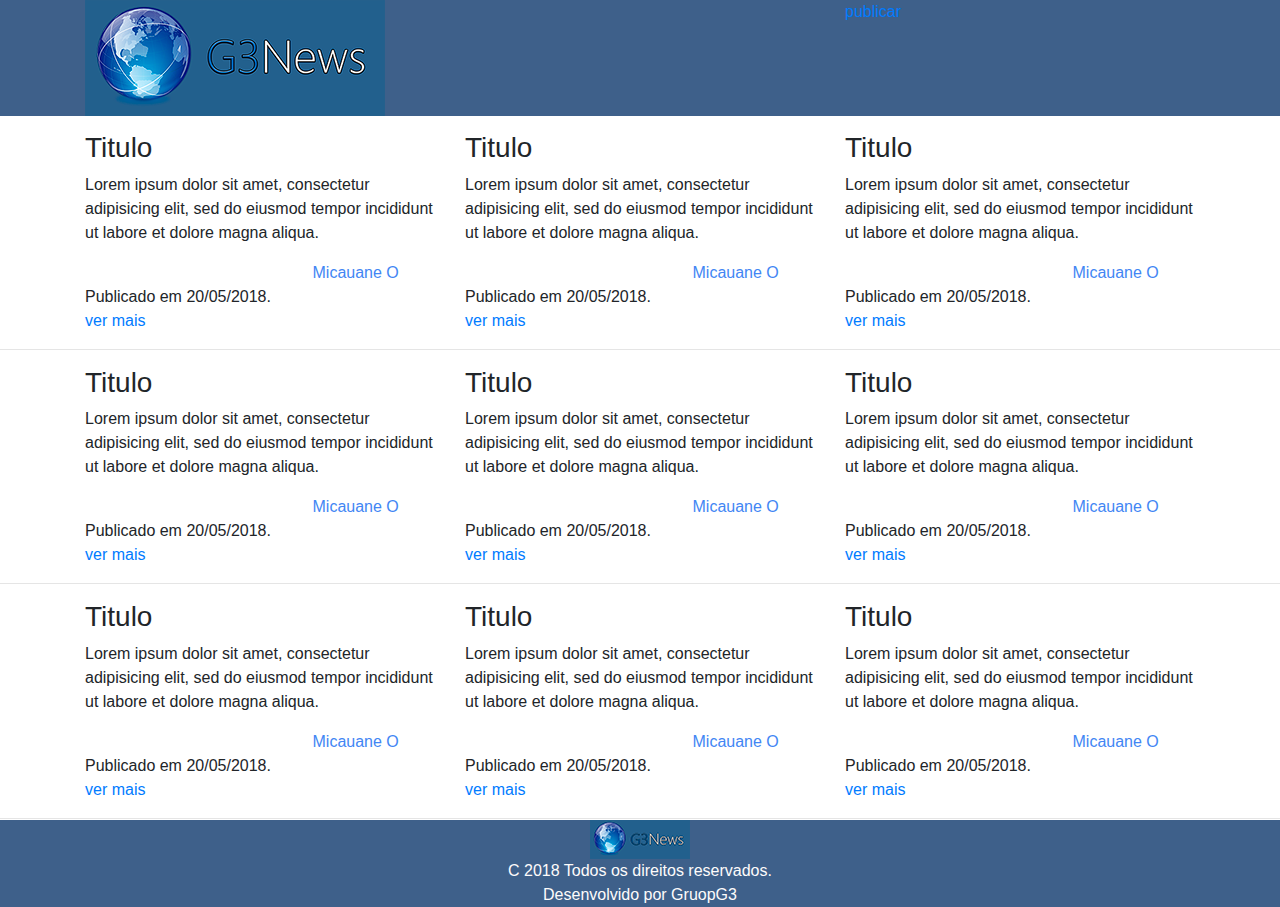
==== index.html @ 0d82b991 "Oii gente" ====
<!DOCTYPE html>
<html lang="pt-br">
  <head>
    <meta charset="utf-8">
    <link rel="stylesheet" href="css/style.css">
    <link rel="stylesheet" href="css/bootstrap.min.css">
    <title>TecNews</title>
  </head>
  <body>
    <div class="cabecalho">
        <div class="container">
          <div class="row">
        <div class="col-8">
          <img src="img/ideialogo1.png" alt="">
        </div>
        <div class="col-4">
          <a class="publicar" href="formulario.html">publicar</a>
        </div>
      </div>
      </div>
    </div>
    <div class="container">
      <div class="row">
        <div class="col">
          <h3>Titulo</h3>
          <p>Lorem ipsum dolor sit amet, consectetur adipisicing elit, sed do eiusmod tempor incididunt ut labore et dolore magna aliqua. </p>
          <span>Micauane O</span>
          <br>Publicado em 20/05/2018.
          <br> <a href="#">ver mais</a>
        </div>
        <div class="col">
          <h3>Titulo</h3>
          <p>Lorem ipsum dolor sit amet, consectetur adipisicing elit, sed do eiusmod tempor incididunt ut labore et dolore magna aliqua. </p>
          <span>Micauane O</span>
          <br>Publicado em 20/05/2018.
          <br> <a href="#">ver mais</a>
      </div>
      <div class="col">
        <h3>Titulo</h3>
        <p>Lorem ipsum dolor sit amet, consectetur adipisicing elit, sed do eiusmod tempor incididunt ut labore et dolore magna aliqua. </p>
        <span>Micauane O</span>
        <br>Publicado em 20/05/2018.
        <br> <a href="#">ver mais</a>
    </div>
    </div>
    </div>
    <hr>
    <div class="container">
      <div class="row">
        <div class="col">
          <h3>Titulo</h3>
          <p>Lorem ipsum dolor sit amet, consectetur adipisicing elit, sed do eiusmod tempor incididunt ut labore et dolore magna aliqua. </p>
          <span>Micauane O</span>
          <br>Publicado em 20/05/2018.
          <br> <a href="#">ver mais</a>
        </div>
        <div class="col">
          <h3>Titulo</h3>
          <p>Lorem ipsum dolor sit amet, consectetur adipisicing elit, sed do eiusmod tempor incididunt ut labore et dolore magna aliqua. </p>
          <span>Micauane O</span>
          <br>Publicado em 20/05/2018.
          <br> <a href="#">ver mais</a>
      </div>
      <div class="col">
        <h3>Titulo</h3>
        <p>Lorem ipsum dolor sit amet, consectetur adipisicing elit, sed do eiusmod tempor incididunt ut labore et dolore magna aliqua. </p>
        <span>Micauane O</span>
        <br>Publicado em 20/05/2018.
        <br> <a href="#">ver mais</a>
    </div>
    </div>
</div>
    <hr>
    <div class="container">
      <div class="row">
        <div class="col">
          <h3>Titulo</h3>
          <p>Lorem ipsum dolor sit amet, consectetur adipisicing elit, sed do eiusmod tempor incididunt ut labore et dolore magna aliqua. </p>
          <span>Micauane O</span>
          <br>Publicado em 20/05/2018.
          <br> <a href="#">ver mais</a>
        </div>
        <div class="col">
          <h3>Titulo</h3>
          <p>Lorem ipsum dolor sit amet, consectetur adipisicing elit, sed do eiusmod tempor incididunt ut labore et dolore magna aliqua. </p>
          <span>Micauane O</span>
          <br>Publicado em 20/05/2018.
          <br> <a href="#">ver mais</a>
      </div>
      <div class="col">
        <h3>Titulo</h3>
        <p>Lorem ipsum dolor sit amet, consectetur adipisicing elit, sed do eiusmod tempor incididunt ut labore et dolore magna aliqua. </p>
        <span>Micauane O</span>
        <br>Publicado em 20/05/2018.
        <br> <a href="#">ver mais</a>
    </div>
    </div>
  </div>
    <hr>
    <div class="rodape">
      <div class="container">
        <div class="row">
          <div class="col">
              <img id="logo_fundo" src="img/ideialogofundo.png" alt=""> <br>
              C 2018 Todos os direitos reservados. <br>
              Desenvolvido por GruopG3
          </div>
        </div>
      </div>
    </div>

  </body>
</html>
---- css/style.css ----
.cabecalho{
  background: #3e608a;
  margin-bottom: 15px;
}
.rodape{
  margin-top: -15px;
  text-align: center;
  background: #3e608a;
  color: #fdfbfb;
  font-weight:300;
}
span{
  margin-left: 65%;
  color: #4286f4;
  font-weight:400;
}
.rodape2{
  margin-top: 15px;
  text-align: center;
  background: #3e608a;
  color: #fdfbfb;
  font-weight:300;
}
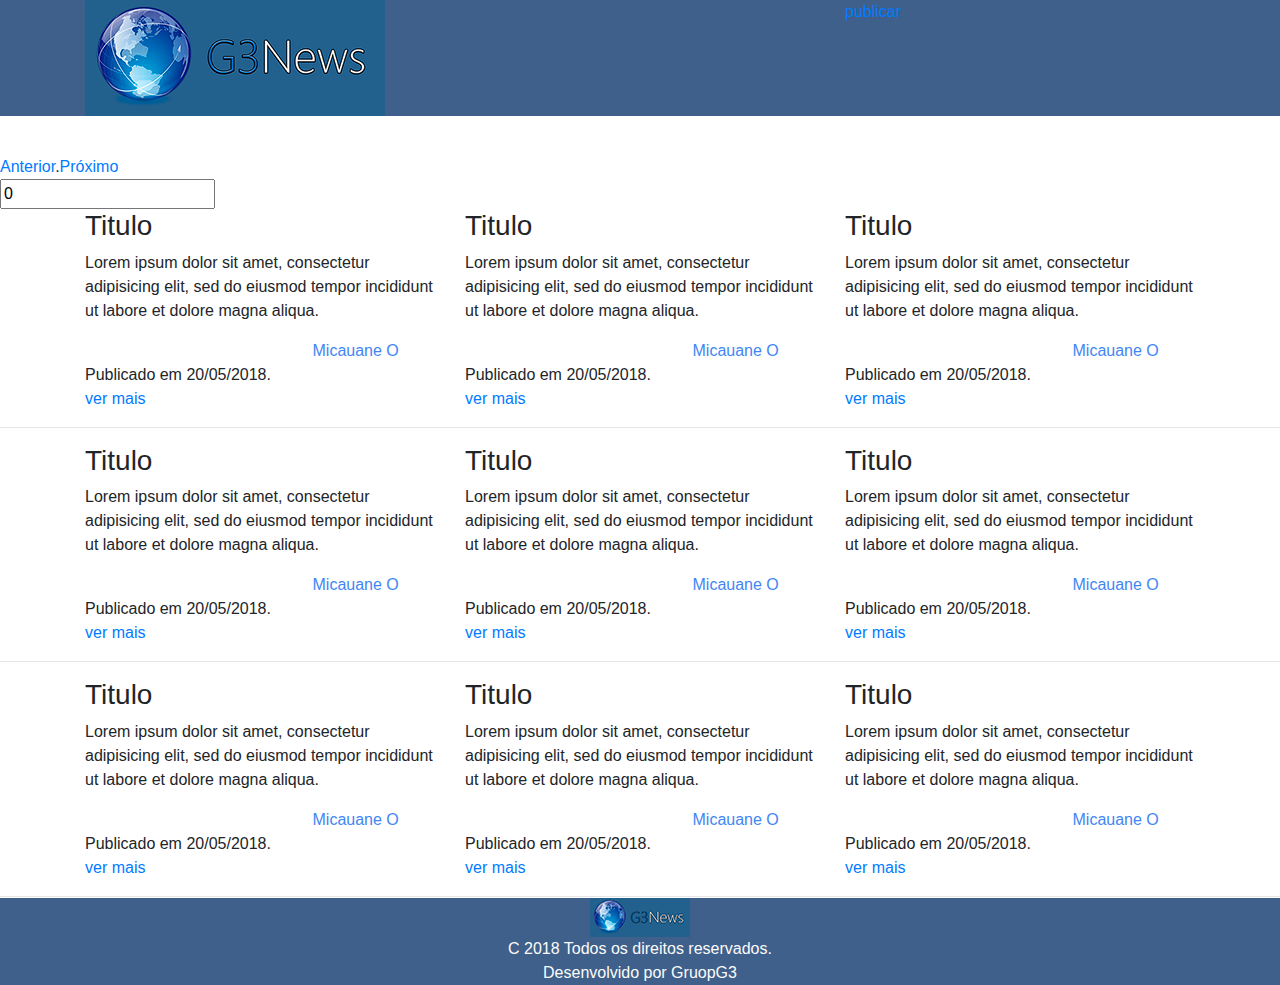
==== commit 42904b1a: "banner sem imagem" ====
--- a/index.html
+++ b/index.html
@@ -19,6 +19,45 @@
       </div>
       </div>
     </div>
+
+  <script language="JavaScript">
+
+          array1 = new Array ("http://placehold.it/1960x500")
+
+          function comeco(){
+          document.getElementById('imgId').src = array1[0]
+          document.form.texto.value="0"
+          }
+
+          function mais(){
+          document.form.texto.value = Math.floor (1+ 1 - 2 + (document.form.texto.value) * 1 + 1)
+          if (document.form.texto.value > 2)
+          {document.form.texto.value = 0}
+          }
+
+          function menos(){
+          document.form.texto.value = Math.floor (1+ 1 - 2 + (document.form.texto.value) * 1 -1)
+          if (document.form.texto.value < 0)
+          {document.form.texto.value = 2}
+          }
+
+          function regular(){
+          document.getElementById('imgId').src = array1[document.form.texto.value];
+          setTimeout("regular()", 1)
+          }
+   </script>
+
+   <body onLoad="comeco();regular()">
+   <a id="aId"><img id="imgId"></a>
+   </br>
+   <a id="prev" href="javascript:menos()">Anterior</a>.<a id="next" href="javascript:mais()">Próximo</a>
+   <form name="form">
+   <input type=text name="texto">
+   </form>
+
+
+    </script>
+
     <div class="container">
       <div class="row">
         <div class="col">
--- a/css/style.css
+++ b/css/style.css
@@ -22,3 +22,32 @@
   color: #fdfbfb;
   font-weight:300;
 }
+
+@media (max-width: 480px) {
+  .container{
+    float: none;
+    text-align: center;
+    display: block;
+}
+
+
+@media (max-width:959px) {
+  .col{
+    width: 100%;
+    display: block;
+    clear: both;
+  }
+}
+
+.rodape{
+  clear: both;
+
+}
+}
+
+
+h3{
+  font-size: 30px;
+  font-weight: 800;
+  margin-bottom: 15px;
+}
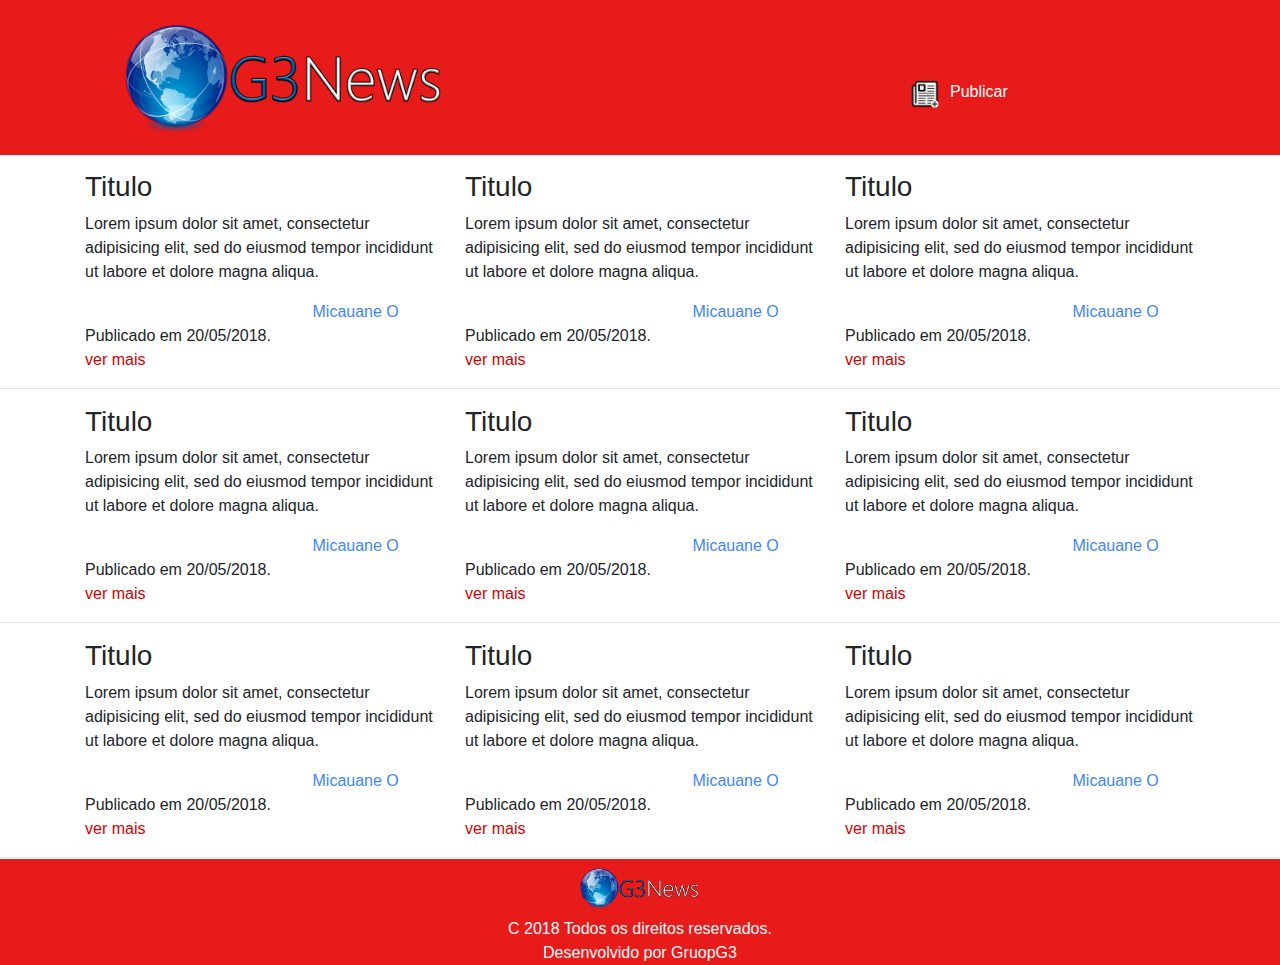
==== commit 1c84aa6a: "Desenvolvimento Layout" ====
--- a/index.html
+++ b/index.html
@@ -11,58 +11,20 @@
         <div class="container">
           <div class="row">
         <div class="col-8">
-          <img src="img/ideialogo1.png" alt="">
+          <img id="logo" src="Layouts\PNGs\Logo\Logo.png" alt="">
         </div>
         <div class="col-4">
-          <a class="publicar" href="formulario.html">publicar</a>
+          <img id="icons" src="Layouts\PNGs\Icons\Newsicon.png">
+          <a id="02" class="publicar" href="formulario.html">Publicar</a>
         </div>
       </div>
       </div>
     </div>
-
-  <script language="JavaScript">
-
-          array1 = new Array ("http://placehold.it/1960x500")
-
-          function comeco(){
-          document.getElementById('imgId').src = array1[0]
-          document.form.texto.value="0"
-          }
-
-          function mais(){
-          document.form.texto.value = Math.floor (1+ 1 - 2 + (document.form.texto.value) * 1 + 1)
-          if (document.form.texto.value > 2)
-          {document.form.texto.value = 0}
-          }
-
-          function menos(){
-          document.form.texto.value = Math.floor (1+ 1 - 2 + (document.form.texto.value) * 1 -1)
-          if (document.form.texto.value < 0)
-          {document.form.texto.value = 2}
-          }
-
-          function regular(){
-          document.getElementById('imgId').src = array1[document.form.texto.value];
-          setTimeout("regular()", 1)
-          }
-   </script>
-
-   <body onLoad="comeco();regular()">
-   <a id="aId"><img id="imgId"></a>
-   </br>
-   <a id="prev" href="javascript:menos()">Anterior</a>.<a id="next" href="javascript:mais()">Próximo</a>
-   <form name="form">
-   <input type=text name="texto">
-   </form>
-
-
-    </script>
-
     <div class="container">
       <div class="row">
         <div class="col">
           <h3>Titulo</h3>
-          <p>Lorem ipsum dolor sit amet, consectetur adipisicing elit, sed do eiusmod tempor incididunt ut labore et dolore magna aliqua. </p>
+          <p id="01">Lorem ipsum dolor sit amet, consectetur adipisicing elit, sed do eiusmod tempor incididunt ut labore et dolore magna aliqua. </p>
           <span>Micauane O</span>
           <br>Publicado em 20/05/2018.
           <br> <a href="#">ver mais</a>
@@ -76,7 +38,7 @@
       </div>
       <div class="col">
         <h3>Titulo</h3>
-        <p>Lorem ipsum dolor sit amet, consectetur adipisicing elit, sed do eiusmod tempor incididunt ut labore et dolore magna aliqua. </p>
+        <p id="01">Lorem ipsum dolor sit amet, consectetur adipisicing elit, sed do eiusmod tempor incididunt ut labore et dolore magna aliqua. </p>
         <span>Micauane O</span>
         <br>Publicado em 20/05/2018.
         <br> <a href="#">ver mais</a>
@@ -88,21 +50,21 @@
       <div class="row">
         <div class="col">
           <h3>Titulo</h3>
-          <p>Lorem ipsum dolor sit amet, consectetur adipisicing elit, sed do eiusmod tempor incididunt ut labore et dolore magna aliqua. </p>
+          <p id="01">Lorem ipsum dolor sit amet, consectetur adipisicing elit, sed do eiusmod tempor incididunt ut labore et dolore magna aliqua. </p>
           <span>Micauane O</span>
           <br>Publicado em 20/05/2018.
           <br> <a href="#">ver mais</a>
         </div>
         <div class="col">
           <h3>Titulo</h3>
-          <p>Lorem ipsum dolor sit amet, consectetur adipisicing elit, sed do eiusmod tempor incididunt ut labore et dolore magna aliqua. </p>
+          <p id="01">Lorem ipsum dolor sit amet, consectetur adipisicing elit, sed do eiusmod tempor incididunt ut labore et dolore magna aliqua. </p>
           <span>Micauane O</span>
           <br>Publicado em 20/05/2018.
           <br> <a href="#">ver mais</a>
       </div>
       <div class="col">
         <h3>Titulo</h3>
-        <p>Lorem ipsum dolor sit amet, consectetur adipisicing elit, sed do eiusmod tempor incididunt ut labore et dolore magna aliqua. </p>
+        <p id="01">Lorem ipsum dolor sit amet, consectetur adipisicing elit, sed do eiusmod tempor incididunt ut labore et dolore magna aliqua. </p>
         <span>Micauane O</span>
         <br>Publicado em 20/05/2018.
         <br> <a href="#">ver mais</a>
@@ -114,21 +76,21 @@
       <div class="row">
         <div class="col">
           <h3>Titulo</h3>
-          <p>Lorem ipsum dolor sit amet, consectetur adipisicing elit, sed do eiusmod tempor incididunt ut labore et dolore magna aliqua. </p>
+          <p id="01">Lorem ipsum dolor sit amet, consectetur adipisicing elit, sed do eiusmod tempor incididunt ut labore et dolore magna aliqua. </p>
           <span>Micauane O</span>
           <br>Publicado em 20/05/2018.
           <br> <a href="#">ver mais</a>
         </div>
         <div class="col">
           <h3>Titulo</h3>
-          <p>Lorem ipsum dolor sit amet, consectetur adipisicing elit, sed do eiusmod tempor incididunt ut labore et dolore magna aliqua. </p>
+          <p id="01">Lorem ipsum dolor sit amet, consectetur adipisicing elit, sed do eiusmod tempor incididunt ut labore et dolore magna aliqua. </p>
           <span>Micauane O</span>
           <br>Publicado em 20/05/2018.
           <br> <a href="#">ver mais</a>
       </div>
       <div class="col">
         <h3>Titulo</h3>
-        <p>Lorem ipsum dolor sit amet, consectetur adipisicing elit, sed do eiusmod tempor incididunt ut labore et dolore magna aliqua. </p>
+        <p id="01">Lorem ipsum dolor sit amet, consectetur adipisicing elit, sed do eiusmod tempor incididunt ut labore et dolore magna aliqua. </p>
         <span>Micauane O</span>
         <br>Publicado em 20/05/2018.
         <br> <a href="#">ver mais</a>
@@ -140,7 +102,7 @@
       <div class="container">
         <div class="row">
           <div class="col">
-              <img id="logo_fundo" src="img/ideialogofundo.png" alt=""> <br>
+              <img id="logo_fundo" src="Layouts\PNGs\Logo\Logo.png" alt=""> <br>
               C 2018 Todos os direitos reservados. <br>
               Desenvolvido por GruopG3
           </div>
--- a/css/style.css
+++ b/css/style.css
@@ -1,53 +1,90 @@
 
 .cabecalho{
-  background: #3e608a;
+  background: #e81b1b;
   margin-bottom: 15px;
 }
+
+#logo{
+  width: 400px;
+}
+
+#icons{
+width: 30px;
+position: absolute; 
+top: 80px; 
+left: 80px;
+}
+
+
+
+.container a {
+color: #d30000;
+}
+
+.cabecalho a{
+color: #ffffff;
+position: absolute; 
+top: 80px; 
+left: 120px;
+}
+
+.cabecalho a:hover{
+color:#000000;
+text-decoration: none;
+}
+
+#01 p{
+  -webkit-transition: all .8s cubic-bezier(.190, 1.000, .220, 1.000);
+  -moz-transition: all .8s cubic-bezier(.190, 1.000, .220, 1.000);
+  -ms-transition: all .8s cubic-bezier(.190, 1.000, .220, 1.000);
+  -o-transition: all .8s cubic-bezier(.190, 1.000, .220, 1.000);
+  transition: all .8s cubic-bezier(.190, 1.000, .220, 1.000);
+}
+
+#01 p:hover{
+  -webkit-transform: scale(1.2);
+  -moz-transform: scale(1.2);
+  -ms-transform: scale(1.2);
+  -o-transform: scale(1.2);
+  transform: scale(1.2);
+}
+
+.panel-body{
+font-weight: normal;
+color: #000000;
+}
+
+#salva {
+  transition: transform .2s
+}
+
+#salva:hover{
+transform: scale(1.1);
+}
+
 .rodape{
   margin-top: -15px;
   text-align: center;
-  background: #3e608a;
+  background: #e81b1b;
   color: #fdfbfb;
   font-weight:300;
 }
+
 span{
   margin-left: 65%;
   color: #4286f4;
   font-weight:400;
 }
+
 .rodape2{
   margin-top: 15px;
   text-align: center;
-  background: #3e608a;
+  background: #e81b1b;
   color: #fdfbfb;
   font-weight:300;
 }
 
-@media (max-width: 480px) {
-  .container{
-    float: none;
-    text-align: center;
-    display: block;
+#logo_fundo{
+  width: 150px;
 }
 
-
-@media (max-width:959px) {
-  .col{
-    width: 100%;
-    display: block;
-    clear: both;
-  }
-}
-
-.rodape{
-  clear: both;
-
-}
-}
-
-
-h3{
-  font-size: 30px;
-  font-weight: 800;
-  margin-bottom: 15px;
-}
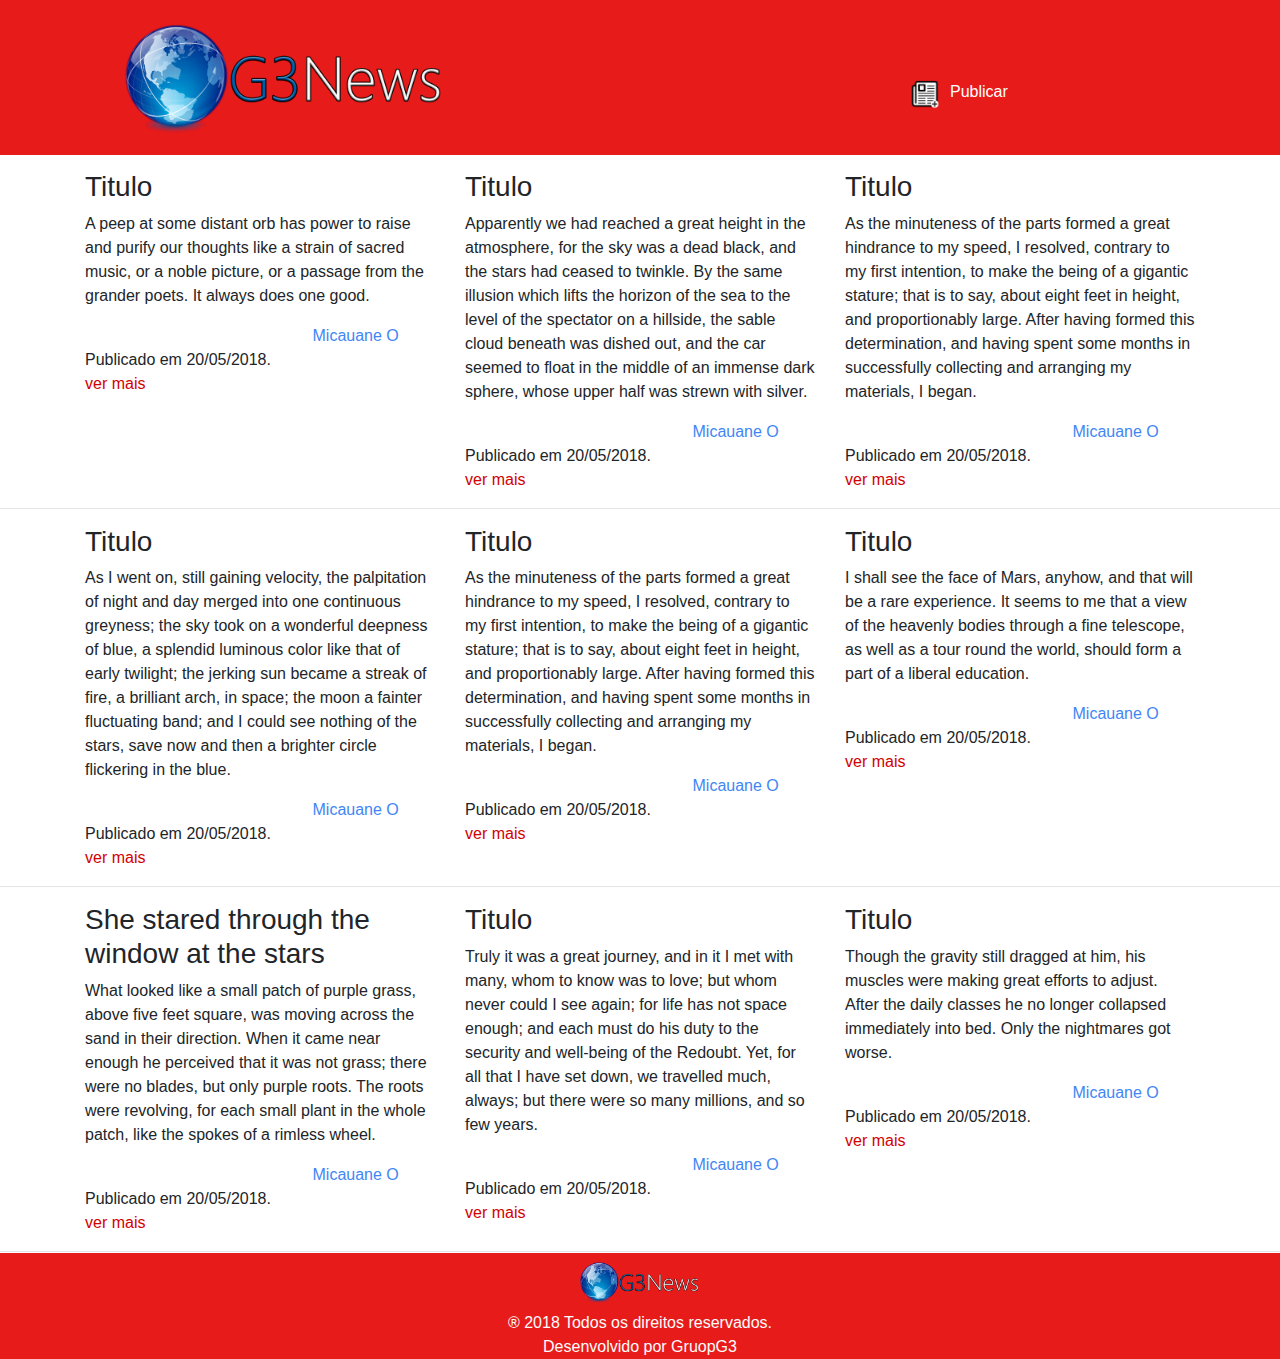
==== commit cb4af994: "html" ====
--- a/index.html
+++ b/index.html
@@ -24,21 +24,21 @@
       <div class="row">
         <div class="col">
           <h3>Titulo</h3>
-          <p id="01">Lorem ipsum dolor sit amet, consectetur adipisicing elit, sed do eiusmod tempor incididunt ut labore et dolore magna aliqua. </p>
+          <p id="01">A peep at some distant orb has power to raise and purify our thoughts like a strain of sacred music, or a noble picture, or a passage from the grander poets. It always does one good.</p>
           <span>Micauane O</span>
           <br>Publicado em 20/05/2018.
           <br> <a href="#">ver mais</a>
         </div>
         <div class="col">
           <h3>Titulo</h3>
-          <p>Lorem ipsum dolor sit amet, consectetur adipisicing elit, sed do eiusmod tempor incididunt ut labore et dolore magna aliqua. </p>
+          <p>Apparently we had reached a great height in the atmosphere, for the sky was a dead black, and the stars had ceased to twinkle. By the same illusion which lifts the horizon of the sea to the level of the spectator on a hillside, the sable cloud beneath was dished out, and the car seemed to float in the middle of an immense dark sphere, whose upper half was strewn with silver.</p>
           <span>Micauane O</span>
           <br>Publicado em 20/05/2018.
           <br> <a href="#">ver mais</a>
       </div>
       <div class="col">
         <h3>Titulo</h3>
-        <p id="01">Lorem ipsum dolor sit amet, consectetur adipisicing elit, sed do eiusmod tempor incididunt ut labore et dolore magna aliqua. </p>
+        <p id="01">As the minuteness of the parts formed a great hindrance to my speed, I resolved, contrary to my first intention, to make the being of a gigantic stature; that is to say, about eight feet in height, and proportionably large. After having formed this determination, and having spent some months in successfully collecting and arranging my materials, I began.</p>
         <span>Micauane O</span>
         <br>Publicado em 20/05/2018.
         <br> <a href="#">ver mais</a>
@@ -50,21 +50,21 @@
       <div class="row">
         <div class="col">
           <h3>Titulo</h3>
-          <p id="01">Lorem ipsum dolor sit amet, consectetur adipisicing elit, sed do eiusmod tempor incididunt ut labore et dolore magna aliqua. </p>
+          <p id="01">As I went on, still gaining velocity, the palpitation of night and day merged into one continuous greyness; the sky took on a wonderful deepness of blue, a splendid luminous color like that of early twilight; the jerking sun became a streak of fire, a brilliant arch, in space; the moon a fainter fluctuating band; and I could see nothing of the stars, save now and then a brighter circle flickering in the blue.</p>
           <span>Micauane O</span>
           <br>Publicado em 20/05/2018.
           <br> <a href="#">ver mais</a>
         </div>
         <div class="col">
           <h3>Titulo</h3>
-          <p id="01">Lorem ipsum dolor sit amet, consectetur adipisicing elit, sed do eiusmod tempor incididunt ut labore et dolore magna aliqua. </p>
+          <p id="01">As the minuteness of the parts formed a great hindrance to my speed, I resolved, contrary to my first intention, to make the being of a gigantic stature; that is to say, about eight feet in height, and proportionably large. After having formed this determination, and having spent some months in successfully collecting and arranging my materials, I began.</p>
           <span>Micauane O</span>
           <br>Publicado em 20/05/2018.
           <br> <a href="#">ver mais</a>
       </div>
       <div class="col">
         <h3>Titulo</h3>
-        <p id="01">Lorem ipsum dolor sit amet, consectetur adipisicing elit, sed do eiusmod tempor incididunt ut labore et dolore magna aliqua. </p>
+        <p id="01">I shall see the face of Mars, anyhow, and that will be a rare experience. It seems to me that a view of the heavenly bodies through a fine telescope, as well as a tour round the world, should form a part of a liberal education.</p>
         <span>Micauane O</span>
         <br>Publicado em 20/05/2018.
         <br> <a href="#">ver mais</a>
@@ -75,22 +75,22 @@
     <div class="container">
       <div class="row">
         <div class="col">
-          <h3>Titulo</h3>
-          <p id="01">Lorem ipsum dolor sit amet, consectetur adipisicing elit, sed do eiusmod tempor incididunt ut labore et dolore magna aliqua. </p>
+          <h3>She stared through the window at the stars</h3>
+          <p id="01">What looked like a small patch of purple grass, above five feet square, was moving across the sand in their direction. When it came near enough he perceived that it was not grass; there were no blades, but only purple roots. The roots were revolving, for each small plant in the whole patch, like the spokes of a rimless wheel.</p>
           <span>Micauane O</span>
           <br>Publicado em 20/05/2018.
           <br> <a href="#">ver mais</a>
         </div>
         <div class="col">
           <h3>Titulo</h3>
-          <p id="01">Lorem ipsum dolor sit amet, consectetur adipisicing elit, sed do eiusmod tempor incididunt ut labore et dolore magna aliqua. </p>
+          <p id="01">Truly it was a great journey, and in it I met with many, whom to know was to love; but whom never could I see again; for life has not space enough; and each must do his duty to the security and well-being of the Redoubt. Yet, for all that I have set down, we travelled much, always; but there were so many millions, and so few years.</p>
           <span>Micauane O</span>
           <br>Publicado em 20/05/2018.
           <br> <a href="#">ver mais</a>
       </div>
       <div class="col">
         <h3>Titulo</h3>
-        <p id="01">Lorem ipsum dolor sit amet, consectetur adipisicing elit, sed do eiusmod tempor incididunt ut labore et dolore magna aliqua. </p>
+        <p id="01">Though the gravity still dragged at him, his muscles were making great efforts to adjust. After the daily classes he no longer collapsed immediately into bed. Only the nightmares got worse.</p>
         <span>Micauane O</span>
         <br>Publicado em 20/05/2018.
         <br> <a href="#">ver mais</a>
@@ -103,7 +103,7 @@
         <div class="row">
           <div class="col">
               <img id="logo_fundo" src="Layouts\PNGs\Logo\Logo.png" alt=""> <br>
-              C 2018 Todos os direitos reservados. <br>
+              &#174; 2018 Todos os direitos reservados. <br>
               Desenvolvido por GruopG3
           </div>
         </div>
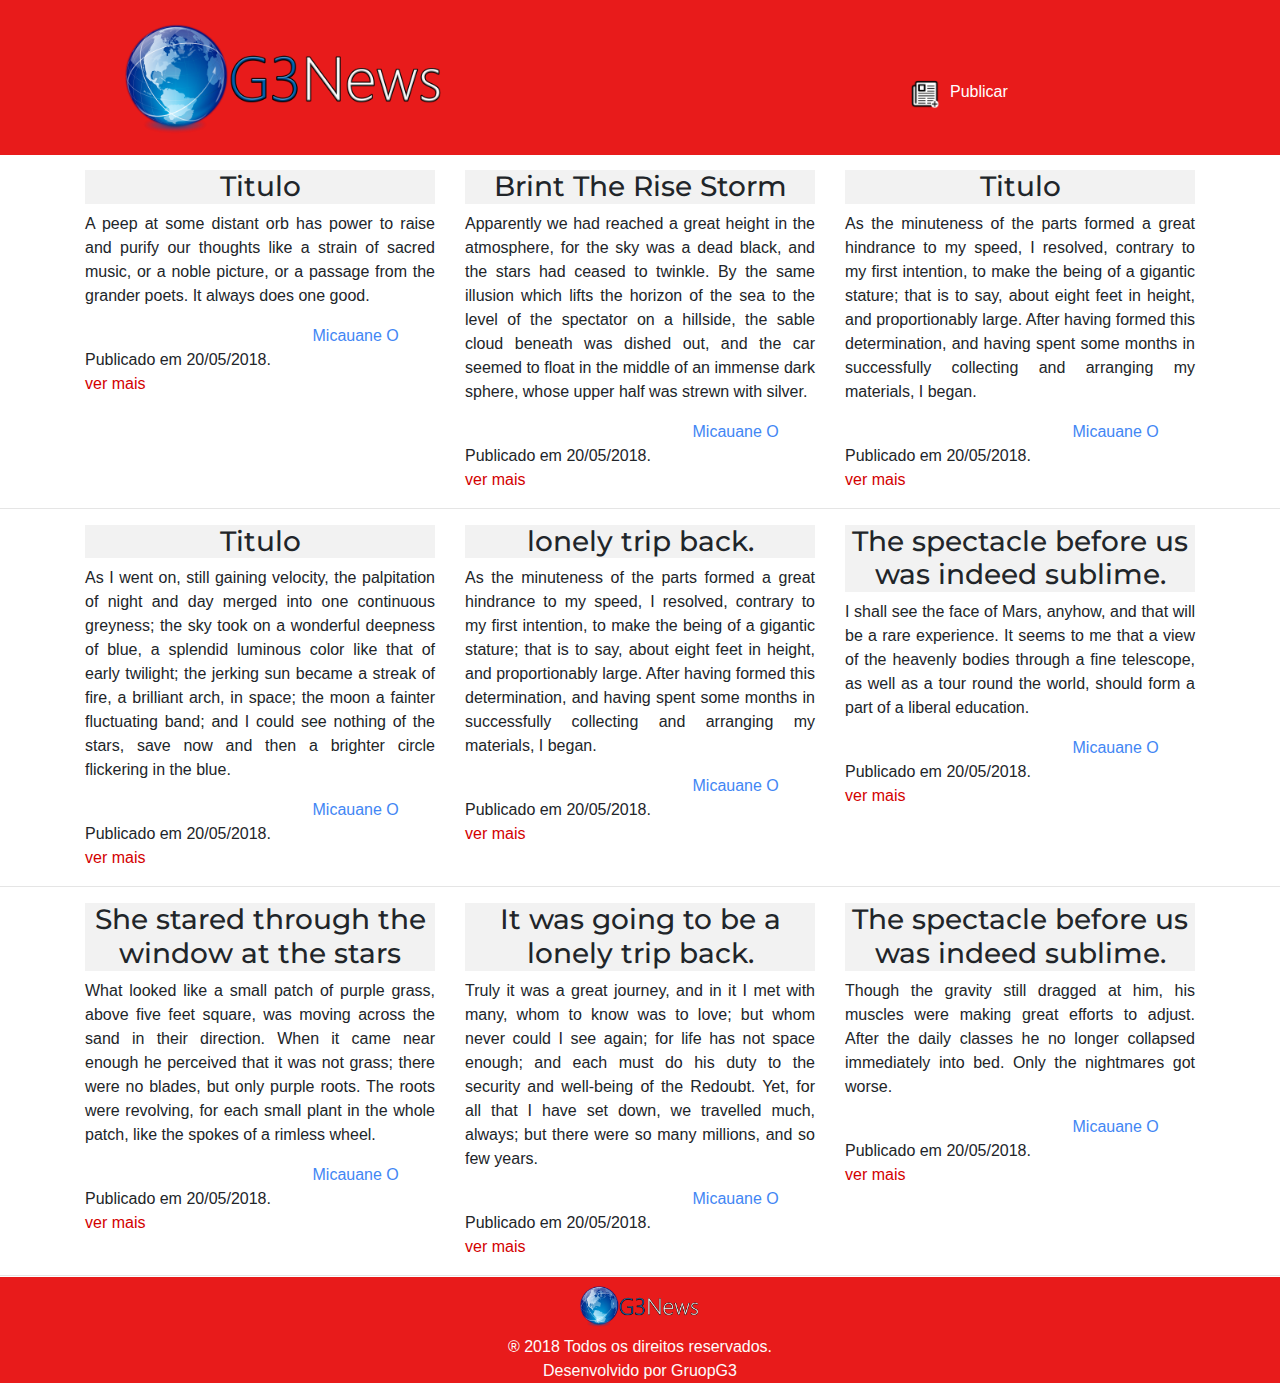
==== commit bc56e8c4: "paragrafos" ====
--- a/index.html
+++ b/index.html
@@ -2,6 +2,7 @@
 <html lang="pt-br">
   <head>
     <meta charset="utf-8">
+    <link href="https://fonts.googleapis.com/css?family=Montserrat" rel="stylesheet">
     <link rel="stylesheet" href="css/style.css">
     <link rel="stylesheet" href="css/bootstrap.min.css">
     <title>TecNews</title>
@@ -23,22 +24,22 @@
     <div class="container">
       <div class="row">
         <div class="col">
-          <h3>Titulo</h3>
-          <p id="01">A peep at some distant orb has power to raise and purify our thoughts like a strain of sacred music, or a noble picture, or a passage from the grander poets. It always does one good.</p>
+          <h3 class="Titulo">Titulo</h3>
+          <p class="paragrafo">A peep at some distant orb has power to raise and purify our thoughts like a strain of sacred music, or a noble picture, or a passage from the grander poets. It always does one good.</p>
           <span>Micauane O</span>
           <br>Publicado em 20/05/2018.
           <br> <a href="#">ver mais</a>
         </div>
         <div class="col">
-          <h3>Titulo</h3>
-          <p>Apparently we had reached a great height in the atmosphere, for the sky was a dead black, and the stars had ceased to twinkle. By the same illusion which lifts the horizon of the sea to the level of the spectator on a hillside, the sable cloud beneath was dished out, and the car seemed to float in the middle of an immense dark sphere, whose upper half was strewn with silver.</p>
+          <h3 class="Titulo">Brint The Rise Storm</h3>
+          <p class="paragrafo">Apparently we had reached a great height in the atmosphere, for the sky was a dead black, and the stars had ceased to twinkle. By the same illusion which lifts the horizon of the sea to the level of the spectator on a hillside, the sable cloud beneath was dished out, and the car seemed to float in the middle of an immense dark sphere, whose upper half was strewn with silver.</p>
           <span>Micauane O</span>
           <br>Publicado em 20/05/2018.
           <br> <a href="#">ver mais</a>
       </div>
       <div class="col">
-        <h3>Titulo</h3>
-        <p id="01">As the minuteness of the parts formed a great hindrance to my speed, I resolved, contrary to my first intention, to make the being of a gigantic stature; that is to say, about eight feet in height, and proportionably large. After having formed this determination, and having spent some months in successfully collecting and arranging my materials, I began.</p>
+        <h3 class="Titulo">Titulo</h3>
+        <p class="paragrafo">As the minuteness of the parts formed a great hindrance to my speed, I resolved, contrary to my first intention, to make the being of a gigantic stature; that is to say, about eight feet in height, and proportionably large. After having formed this determination, and having spent some months in successfully collecting and arranging my materials, I began.</p>
         <span>Micauane O</span>
         <br>Publicado em 20/05/2018.
         <br> <a href="#">ver mais</a>
@@ -49,22 +50,22 @@
     <div class="container">
       <div class="row">
         <div class="col">
-          <h3>Titulo</h3>
-          <p id="01">As I went on, still gaining velocity, the palpitation of night and day merged into one continuous greyness; the sky took on a wonderful deepness of blue, a splendid luminous color like that of early twilight; the jerking sun became a streak of fire, a brilliant arch, in space; the moon a fainter fluctuating band; and I could see nothing of the stars, save now and then a brighter circle flickering in the blue.</p>
+          <h3 class="Titulo">Titulo</h3>
+          <p class="paragrafo">As I went on, still gaining velocity, the palpitation of night and day merged into one continuous greyness; the sky took on a wonderful deepness of blue, a splendid luminous color like that of early twilight; the jerking sun became a streak of fire, a brilliant arch, in space; the moon a fainter fluctuating band; and I could see nothing of the stars, save now and then a brighter circle flickering in the blue.</p>
           <span>Micauane O</span>
           <br>Publicado em 20/05/2018.
           <br> <a href="#">ver mais</a>
         </div>
         <div class="col">
-          <h3>Titulo</h3>
-          <p id="01">As the minuteness of the parts formed a great hindrance to my speed, I resolved, contrary to my first intention, to make the being of a gigantic stature; that is to say, about eight feet in height, and proportionably large. After having formed this determination, and having spent some months in successfully collecting and arranging my materials, I began.</p>
+          <h3 class="Titulo">lonely trip back.</h3>
+          <p class="paragrafo">As the minuteness of the parts formed a great hindrance to my speed, I resolved, contrary to my first intention, to make the being of a gigantic stature; that is to say, about eight feet in height, and proportionably large. After having formed this determination, and having spent some months in successfully collecting and arranging my materials, I began.</p>
           <span>Micauane O</span>
           <br>Publicado em 20/05/2018.
           <br> <a href="#">ver mais</a>
       </div>
       <div class="col">
-        <h3>Titulo</h3>
-        <p id="01">I shall see the face of Mars, anyhow, and that will be a rare experience. It seems to me that a view of the heavenly bodies through a fine telescope, as well as a tour round the world, should form a part of a liberal education.</p>
+        <h3 class="Titulo">The spectacle before us was indeed sublime.</h3>
+        <p class="paragrafo">I shall see the face of Mars, anyhow, and that will be a rare experience. It seems to me that a view of the heavenly bodies through a fine telescope, as well as a tour round the world, should form a part of a liberal education.</p>
         <span>Micauane O</span>
         <br>Publicado em 20/05/2018.
         <br> <a href="#">ver mais</a>
@@ -75,22 +76,22 @@
     <div class="container">
       <div class="row">
         <div class="col">
-          <h3>She stared through the window at the stars</h3>
-          <p id="01">What looked like a small patch of purple grass, above five feet square, was moving across the sand in their direction. When it came near enough he perceived that it was not grass; there were no blades, but only purple roots. The roots were revolving, for each small plant in the whole patch, like the spokes of a rimless wheel.</p>
+          <h3 class="Titulo">She stared through the window at the stars</h3>
+          <p class="paragrafo">What looked like a small patch of purple grass, above five feet square, was moving across the sand in their direction. When it came near enough he perceived that it was not grass; there were no blades, but only purple roots. The roots were revolving, for each small plant in the whole patch, like the spokes of a rimless wheel.</p>
           <span>Micauane O</span>
           <br>Publicado em 20/05/2018.
           <br> <a href="#">ver mais</a>
         </div>
         <div class="col">
-          <h3>Titulo</h3>
-          <p id="01">Truly it was a great journey, and in it I met with many, whom to know was to love; but whom never could I see again; for life has not space enough; and each must do his duty to the security and well-being of the Redoubt. Yet, for all that I have set down, we travelled much, always; but there were so many millions, and so few years.</p>
+          <h3 class="Titulo">It was going to be a lonely trip back.</h3>
+          <p class="paragrafo">Truly it was a great journey, and in it I met with many, whom to know was to love; but whom never could I see again; for life has not space enough; and each must do his duty to the security and well-being of the Redoubt. Yet, for all that I have set down, we travelled much, always; but there were so many millions, and so few years.</p>
           <span>Micauane O</span>
           <br>Publicado em 20/05/2018.
           <br> <a href="#">ver mais</a>
       </div>
       <div class="col">
-        <h3>Titulo</h3>
-        <p id="01">Though the gravity still dragged at him, his muscles were making great efforts to adjust. After the daily classes he no longer collapsed immediately into bed. Only the nightmares got worse.</p>
+        <h3 class="Titulo">The spectacle before us was indeed sublime.</h3>
+        <p class="paragrafo">Though the gravity still dragged at him, his muscles were making great efforts to adjust. After the daily classes he no longer collapsed immediately into bed. Only the nightmares got worse.</p>
         <span>Micauane O</span>
         <br>Publicado em 20/05/2018.
         <br> <a href="#">ver mais</a>
--- a/css/style.css
+++ b/css/style.css
@@ -10,8 +10,8 @@
 
 #icons{
 width: 30px;
-position: absolute; 
-top: 80px; 
+position: absolute;
+top: 80px;
 left: 80px;
 }
 
@@ -23,8 +23,8 @@
 
 .cabecalho a{
 color: #ffffff;
-position: absolute; 
-top: 80px; 
+position: absolute;
+top: 80px;
 left: 120px;
 }
 
@@ -41,6 +41,10 @@
   transition: all .8s cubic-bezier(.190, 1.000, .220, 1.000);
 }
 
+.paragrafo{
+  text-align: justify;
+}
+
 #01 p:hover{
   -webkit-transform: scale(1.2);
   -moz-transform: scale(1.2);
@@ -48,7 +52,11 @@
   -o-transform: scale(1.2);
   transform: scale(1.2);
 }
-
+.Titulo{
+  font-family: 'Montserrat', sans-serif;
+  background: rgba(230, 230, 230, .5);
+  text-align: center;
+}
 .panel-body{
 font-weight: normal;
 color: #000000;
@@ -87,4 +95,3 @@
 #logo_fundo{
   width: 150px;
 }
-
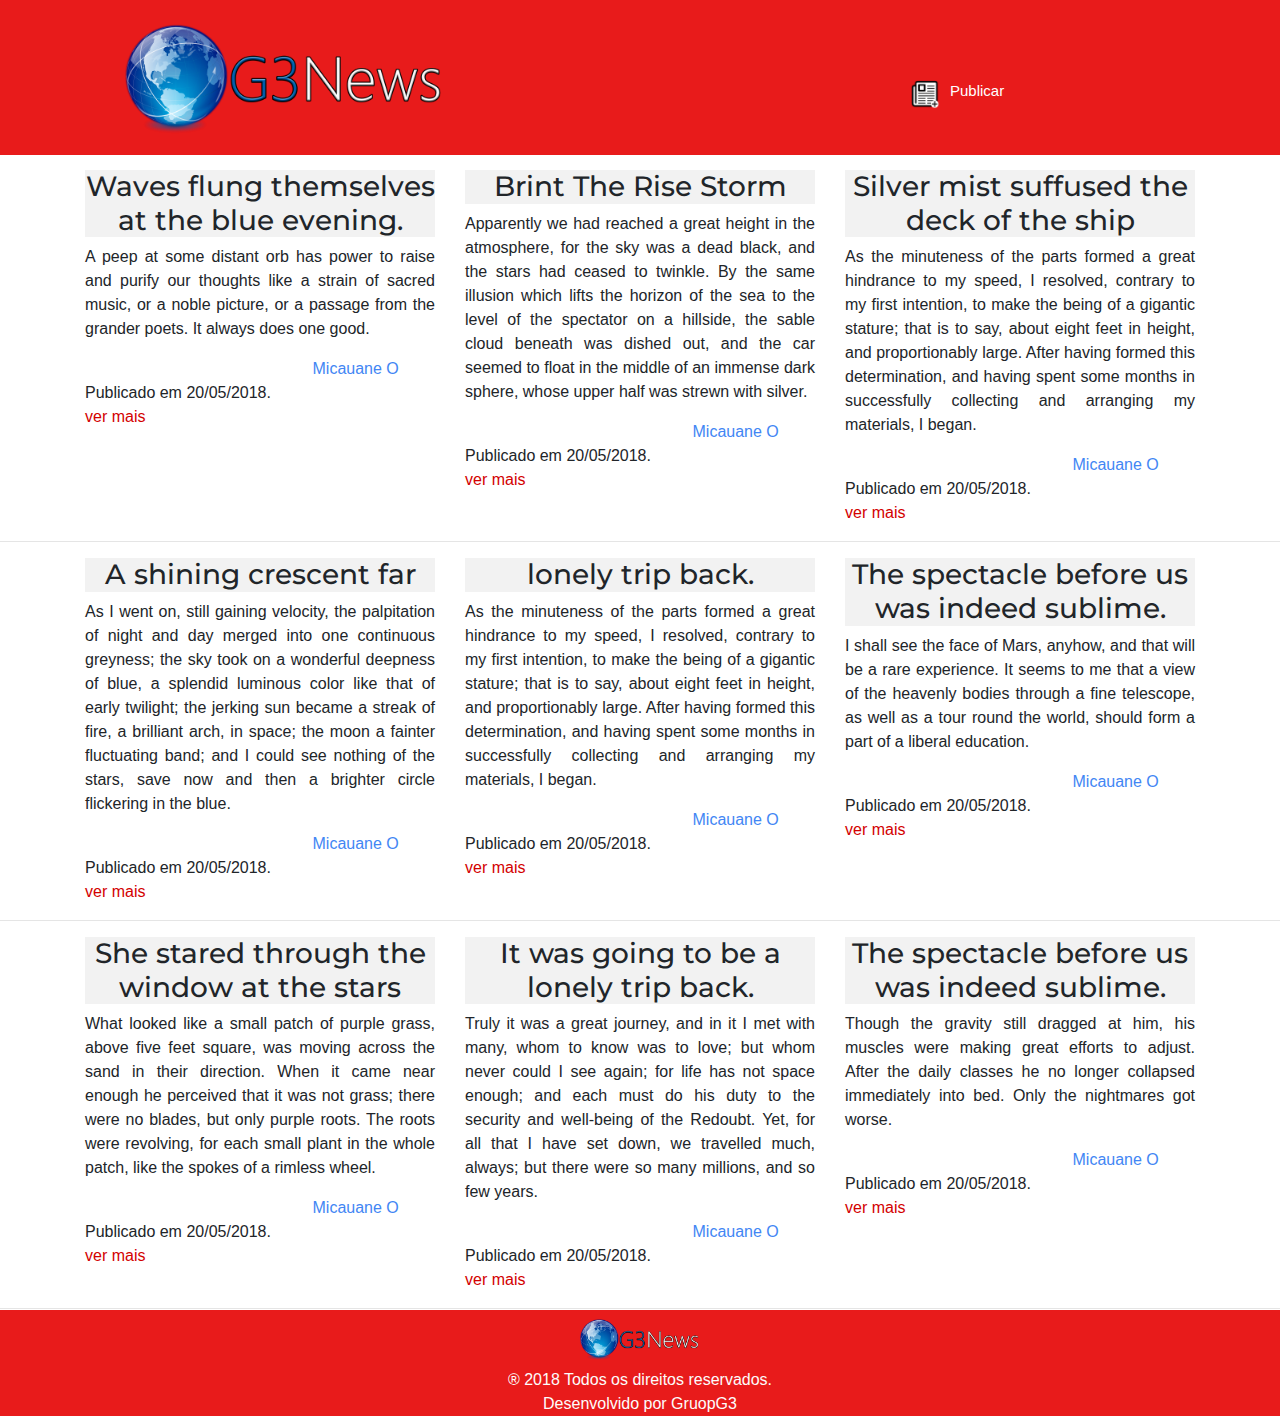
==== commit 03b86fd8: "css" ====
--- a/index.html
+++ b/index.html
@@ -24,7 +24,7 @@
     <div class="container">
       <div class="row">
         <div class="col">
-          <h3 class="Titulo">Titulo</h3>
+          <h3 class="Titulo">Waves flung themselves at the blue evening.</h3>
           <p class="paragrafo">A peep at some distant orb has power to raise and purify our thoughts like a strain of sacred music, or a noble picture, or a passage from the grander poets. It always does one good.</p>
           <span>Micauane O</span>
           <br>Publicado em 20/05/2018.
@@ -38,7 +38,7 @@
           <br> <a href="#">ver mais</a>
       </div>
       <div class="col">
-        <h3 class="Titulo">Titulo</h3>
+        <h3 class="Titulo">Silver mist suffused the deck of the ship</h3>
         <p class="paragrafo">As the minuteness of the parts formed a great hindrance to my speed, I resolved, contrary to my first intention, to make the being of a gigantic stature; that is to say, about eight feet in height, and proportionably large. After having formed this determination, and having spent some months in successfully collecting and arranging my materials, I began.</p>
         <span>Micauane O</span>
         <br>Publicado em 20/05/2018.
@@ -50,7 +50,7 @@
     <div class="container">
       <div class="row">
         <div class="col">
-          <h3 class="Titulo">Titulo</h3>
+          <h3 class="Titulo">A shining crescent far</h3>
           <p class="paragrafo">As I went on, still gaining velocity, the palpitation of night and day merged into one continuous greyness; the sky took on a wonderful deepness of blue, a splendid luminous color like that of early twilight; the jerking sun became a streak of fire, a brilliant arch, in space; the moon a fainter fluctuating band; and I could see nothing of the stars, save now and then a brighter circle flickering in the blue.</p>
           <span>Micauane O</span>
           <br>Publicado em 20/05/2018.
--- a/css/style.css
+++ b/css/style.css
@@ -26,11 +26,14 @@
 position: absolute;
 top: 80px;
 left: 120px;
+font-size: 15px;
 }
 
 .cabecalho a:hover{
 color:#000000;
 text-decoration: none;
+font-size: 18px;
+font-weight: bold;
 }
 
 #01 p{
